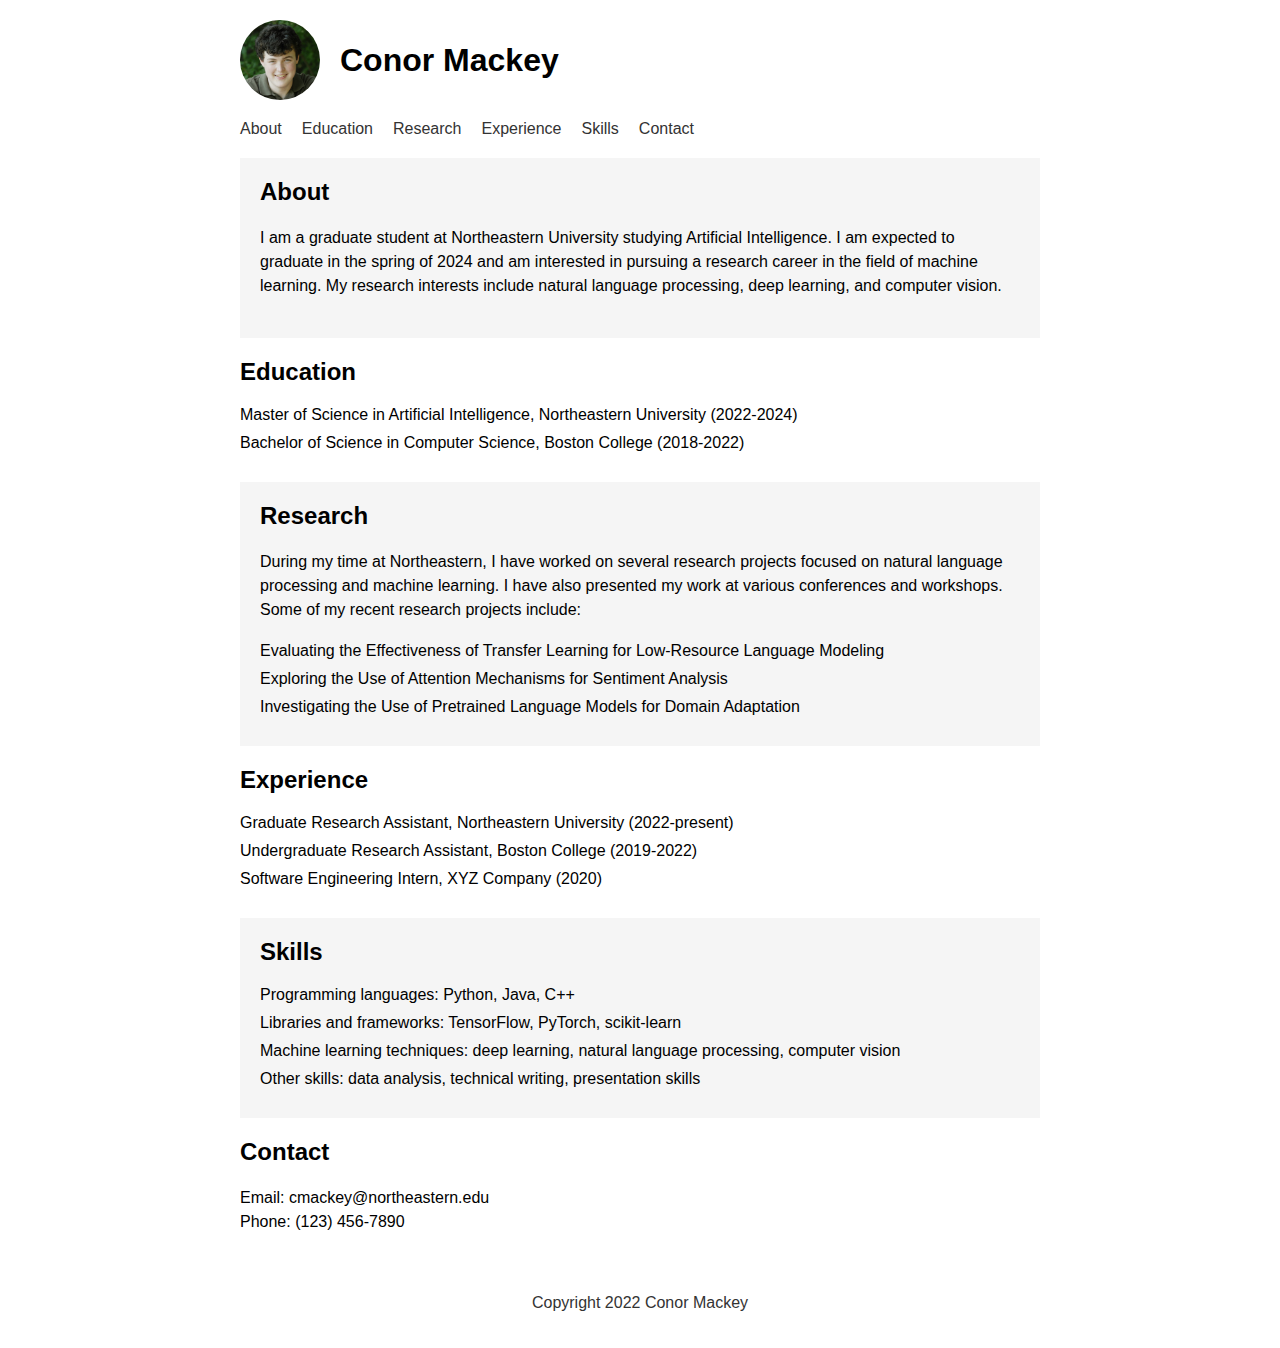
==== index.html @ e324c759 "renamed home page file to "index"" ====
<html>
<head>
  <title>Conor Mackey - Northeastern University AI Graduate Student</title>
  <style>
    /* Add some styles to make the page look polished */
    body {
      font-family: Arial, sans-serif;
      margin: 0;
      padding: 0;
    }
    .container {
      max-width: 800px;
      margin: 0 auto;
      padding: 20px;
    }
    .header {
      display: flex;
      align-items: center;
      margin-bottom: 20px;
    }
    .header h1 {
      font-size: 32px;
      margin: 0;
    }
    .header img {
      border-radius: 50%;
      height: 80px;
      margin-right: 20px;
    }
    .nav {
      display: flex;
      justify-content: space-between;
      margin-bottom: 20px;
    }
    .nav ul {
      list-style: none;
      margin: 0;
      padding: 0;
      display: flex;
    }
    .nav li {
      margin-right: 20px;
    }
    .nav a {
      text-decoration: none;
      color: #333;
    }
    .nav a:hover {
      color: #0070c9;
    }
    .content {
      display: flex;
      flex-wrap: wrap;
    }
    .content .section {
      width: 100%;
      margin-bottom: 20px;
    }
    .content .section:nth-of-type(odd) {
      background-color: #f5f5f5;
      padding: 20px;
    }
    .content h2 {
      font-size: 24px;
      margin: 0 0 20px 0;
    }
    .content p {
      margin: 0 0 20px 0;
      line-height: 1.5;
    }
    .content ul {
      list-style: none;
      margin: 0;
      padding: 0;
    }
    .content li {
      margin-bottom: 10px;
    }
    .content a {
      color: #0070c9;
    }
    .footer {
      margin-top: 20px;
      text-align: center;
      color: #333;
    }
  </style>
</head>
<body>
  <div class="container">
    <div class="header">
      <img src="conor-mackey.jpeg" alt="Conor Mackey">
      <h1>Conor Mackey</h1>
    </div>
    <div class="nav">
      <ul>
        <li><a href="#about">About</a></li>
        <li><a href="#education">Education</a></li>
        <li><a href="#research">Research</a></li>
        <li><a href="#experience">Experience</a></li>
        <li><a href="#skills">Skills</a></li>
        <li><a href="#contact">Contact</a></li>
      </ul>
      </div>
      <div class="content">
      <div class="section" id="about">
        <h2>About</h2>
        <p>I am a graduate student at Northeastern University studying Artificial Intelligence. I am expected to graduate in the spring of 2024 and am interested in pursuing a research career in the field of machine learning. My research interests include natural language processing, deep learning, and computer vision.</p>
      </div>
      <div class="section" id="education">
        <h2>Education</h2>
        <ul>
        <li>Master of Science in Artificial Intelligence, Northeastern University (2022-2024)</li>
        <li>Bachelor of Science in Computer Science, Boston College (2018-2022)</li>
        </ul>
      </div>
      <div class="section" id="research">
        <h2>Research</h2>
        <p>During my time at Northeastern, I have worked on several research projects focused on natural language processing and machine learning. I have also presented my work at various conferences and workshops. Some of my recent research projects include:</p>
        <ul>
        <li>Evaluating the Effectiveness of Transfer Learning for Low-Resource Language Modeling</li>
        <li>Exploring the Use of Attention Mechanisms for Sentiment Analysis</li>
        <li>Investigating the Use of Pretrained Language Models for Domain Adaptation</li>
        </ul>
      </div>
      <div class="section" id="experience">
        <h2>Experience</h2>
        <ul>
        <li>Graduate Research Assistant, Northeastern University (2022-present)</li>
        <li>Undergraduate Research Assistant, Boston College (2019-2022)</li>
        <li>Software Engineering Intern, XYZ Company (2020)</li>
        </ul>
      </div>
      <div class="section" id="skills">
        <h2>Skills</h2>
        <ul>
        <li>Programming languages: Python, Java, C++</li>
        <li>Libraries and frameworks: TensorFlow, PyTorch, scikit-learn</li>
        <li>Machine learning techniques: deep learning, natural language processing, computer vision</li>
        <li>Other skills: data analysis, technical writing, presentation skills</li>
        </ul>
      </div>
      <div class="section" id="contact">
        <h2>Contact</h2>
        <p>Email: cmackey@northeastern.edu<br>
        Phone: (123) 456-7890</p>
      </div>
      </div>
      <div class="footer">
        <p>Copyright 2022 Conor Mackey</p>
      </div>
    </div>
</body>
</html>
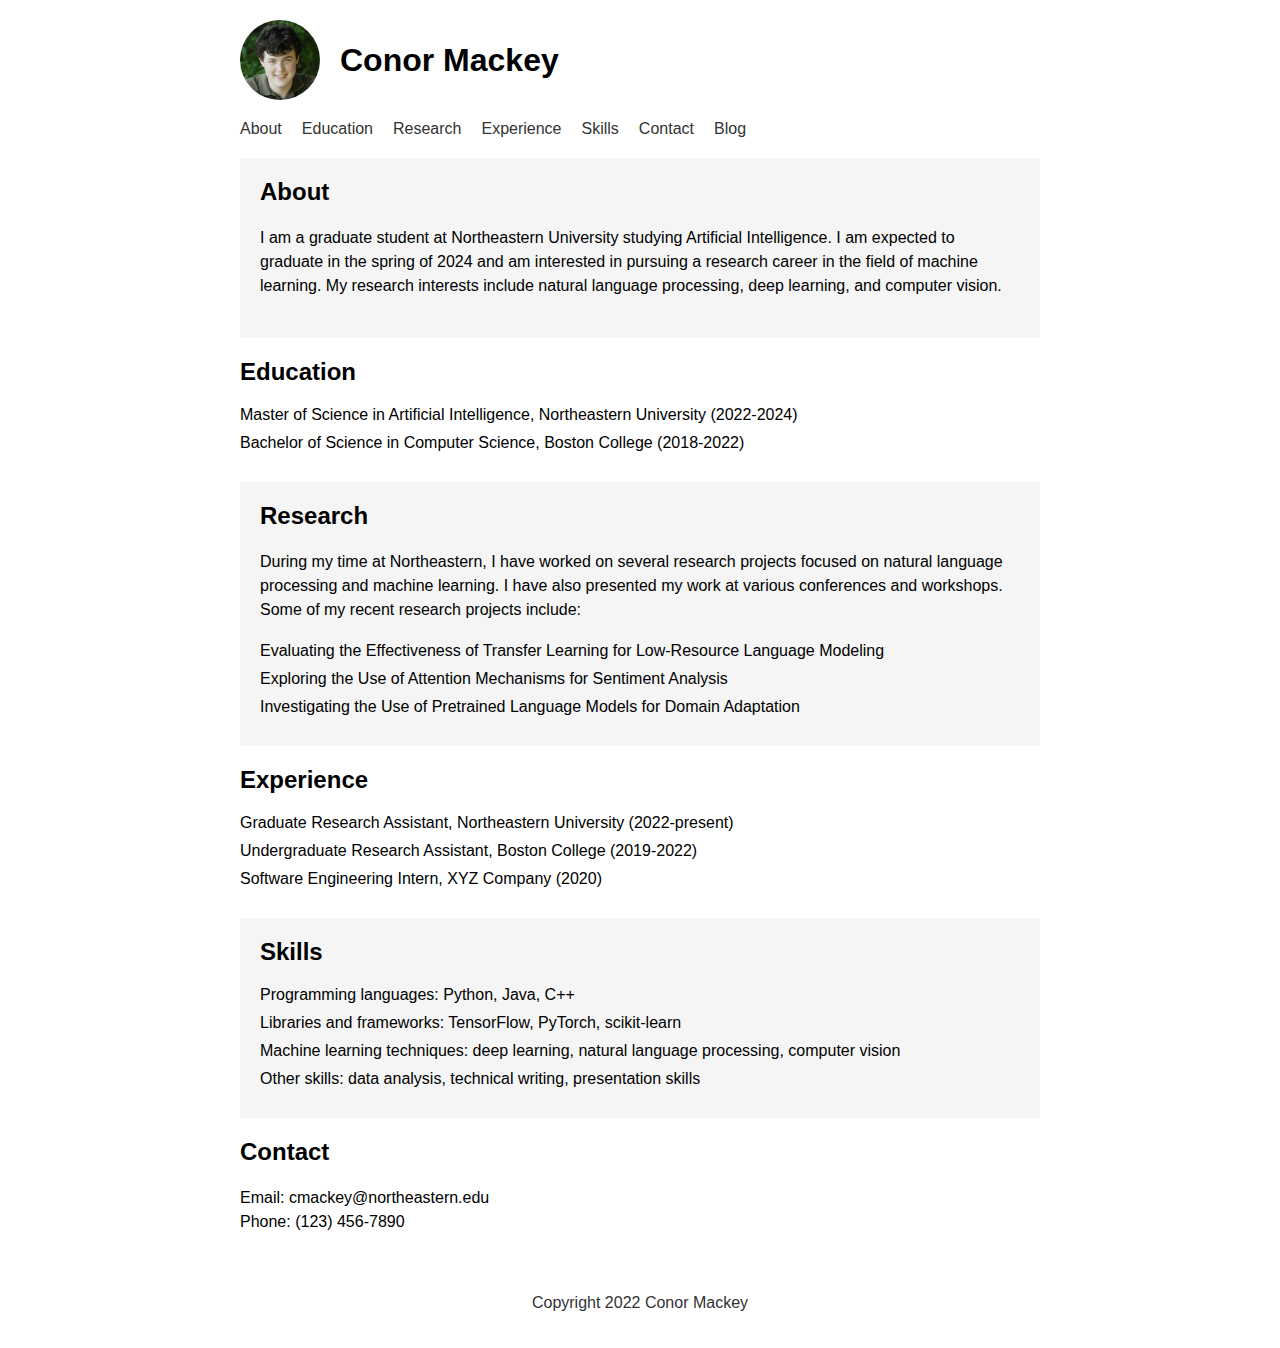
==== commit 4d9d01d6: "added blog" ====
--- a/index.html
+++ b/index.html
@@ -1,90 +1,7 @@
 <html>
 <head>
   <title>Conor Mackey - Northeastern University AI Graduate Student</title>
-  <style>
-    /* Add some styles to make the page look polished */
-    body {
-      font-family: Arial, sans-serif;
-      margin: 0;
-      padding: 0;
-    }
-    .container {
-      max-width: 800px;
-      margin: 0 auto;
-      padding: 20px;
-    }
-    .header {
-      display: flex;
-      align-items: center;
-      margin-bottom: 20px;
-    }
-    .header h1 {
-      font-size: 32px;
-      margin: 0;
-    }
-    .header img {
-      border-radius: 50%;
-      height: 80px;
-      margin-right: 20px;
-    }
-    .nav {
-      display: flex;
-      justify-content: space-between;
-      margin-bottom: 20px;
-    }
-    .nav ul {
-      list-style: none;
-      margin: 0;
-      padding: 0;
-      display: flex;
-    }
-    .nav li {
-      margin-right: 20px;
-    }
-    .nav a {
-      text-decoration: none;
-      color: #333;
-    }
-    .nav a:hover {
-      color: #0070c9;
-    }
-    .content {
-      display: flex;
-      flex-wrap: wrap;
-    }
-    .content .section {
-      width: 100%;
-      margin-bottom: 20px;
-    }
-    .content .section:nth-of-type(odd) {
-      background-color: #f5f5f5;
-      padding: 20px;
-    }
-    .content h2 {
-      font-size: 24px;
-      margin: 0 0 20px 0;
-    }
-    .content p {
-      margin: 0 0 20px 0;
-      line-height: 1.5;
-    }
-    .content ul {
-      list-style: none;
-      margin: 0;
-      padding: 0;
-    }
-    .content li {
-      margin-bottom: 10px;
-    }
-    .content a {
-      color: #0070c9;
-    }
-    .footer {
-      margin-top: 20px;
-      text-align: center;
-      color: #333;
-    }
-  </style>
+  <link rel="stylesheet" href="style.css">
 </head>
 <body>
   <div class="container">
@@ -100,6 +17,7 @@
         <li><a href="#experience">Experience</a></li>
         <li><a href="#skills">Skills</a></li>
         <li><a href="#contact">Contact</a></li>
+        <li><a href="blog.html">Blog</a></li>
       </ul>
       </div>
       <div class="content">
--- a/style.css
+++ b/style.css
@@ -0,0 +1,88 @@
+/* Add some styles to make the page look polished */
+body {
+  font-family: Arial, sans-serif;
+  margin: 0;
+  padding: 0;
+}
+.container {
+  max-width: 800px;
+  margin: 0 auto;
+  padding: 20px;
+}
+.header {
+  display: flex;
+  align-items: center;
+  margin-bottom: 20px;
+}
+.header h1 {
+  display: flex;
+  flex-direction: column;
+  align-items: flex-start;
+}
+.header p {
+  font-style: italic;
+  margin-top: 20px;
+  padding: 20px;
+}
+.header img {
+  border-radius: 50%;
+  height: 80px;
+  margin-right: 20px;
+}
+.nav {
+  display: flex;
+  justify-content: space-between;
+  margin-bottom: 20px;
+}
+.nav ul {
+  list-style: none;
+  margin: 0;
+  padding: 0;
+  display: flex;
+}
+.nav li {
+  margin-right: 20px;
+}
+.nav a {
+  text-decoration: none;
+  color: #333;
+}
+.nav a:hover {
+  color: #0070c9;
+}
+.content {
+  display: flex;
+  flex-wrap: wrap;
+}
+.content .section {
+  width: 100%;
+  margin-bottom: 20px;
+}
+.content .section:nth-of-type(odd) {
+  background-color: #f5f5f5;
+  padding: 20px;
+}
+.content h2 {
+  font-size: 24px;
+  margin: 0 0 20px 0;
+}
+.content p {
+  margin: 0 0 20px 0;
+  line-height: 1.5;
+}
+.content ul {
+  list-style: none;
+  margin: 0;
+  padding: 0;
+}
+.content li {
+  margin-bottom: 10px;
+}
+.content a {
+  color: #0070c9;
+}
+.footer {
+  margin-top: 20px;
+  text-align: center;
+  color: #333;
+}
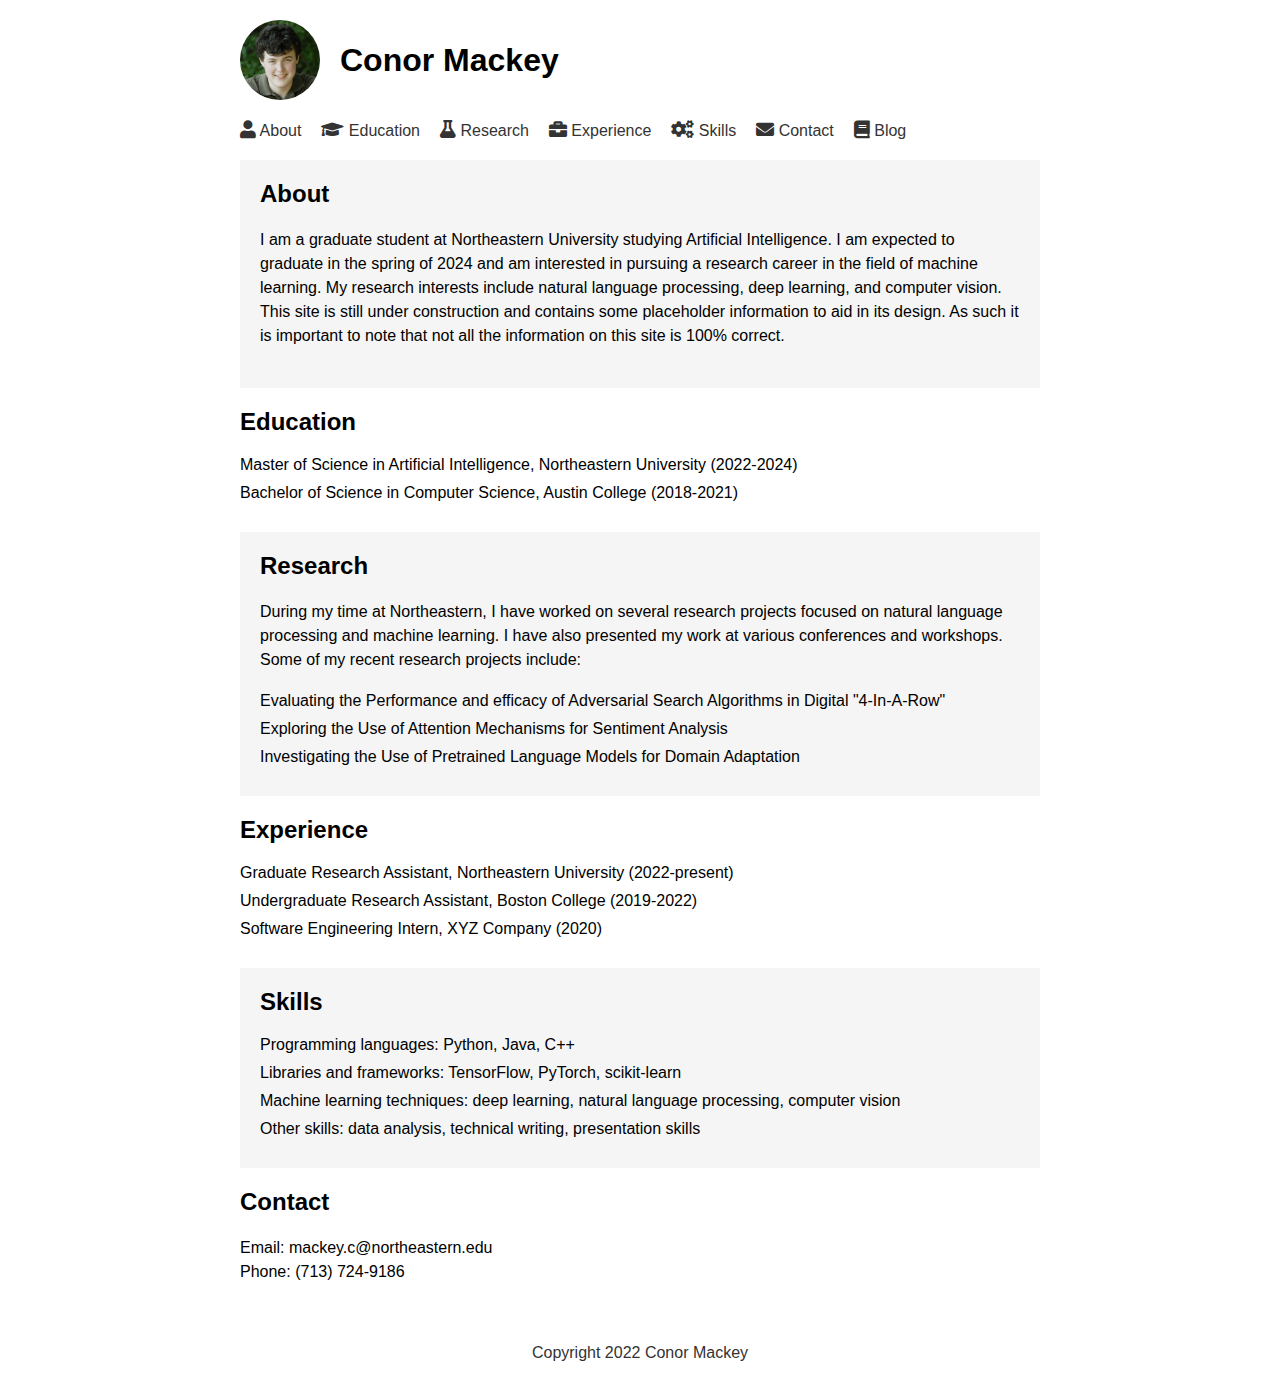
==== commit eaba9560: "Added some icons to navbar, added cool tagline" ====
--- a/index.html
+++ b/index.html
@@ -2,8 +2,11 @@
 <head>
   <title>Conor Mackey - Northeastern University AI Graduate Student</title>
   <link rel="stylesheet" href="style.css">
+  <link rel="stylesheet" href="https://cdnjs.cloudflare.com/ajax/libs/font-awesome/5.15.3/css/all.min.css">
 </head>
 <body>
+</head>
+<body class="main-page">
   <div class="container">
     <div class="header">
       <img src="conor-mackey.jpeg" alt="Conor Mackey">
@@ -11,32 +14,32 @@
     </div>
     <div class="nav">
       <ul>
-        <li><a href="#about">About</a></li>
-        <li><a href="#education">Education</a></li>
-        <li><a href="#research">Research</a></li>
-        <li><a href="#experience">Experience</a></li>
-        <li><a href="#skills">Skills</a></li>
-        <li><a href="#contact">Contact</a></li>
-        <li><a href="blog.html">Blog</a></li>
+        <li><a href="#about"><i class="fas fa-user"></i> About</a></li>
+        <li><a href="#education"><i class="fas fa-graduation-cap"></i> Education</a></li>
+        <li><a href="#research"><i class="fas fa-flask"></i> Research</a></li>
+        <li><a href="#experience"><i class="fas fa-briefcase"></i> Experience</a></li>
+        <li><a href="#skills"><i class="fas fa-cogs"></i> Skills</a></li>
+        <li><a href="#contact"><i class="fas fa-envelope"></i> Contact</a></li>
+        <li><a href="blog.html"><i class="fas fa-book"></i> Blog</a></li>
       </ul>
       </div>
       <div class="content">
       <div class="section" id="about">
         <h2>About</h2>
-        <p>I am a graduate student at Northeastern University studying Artificial Intelligence. I am expected to graduate in the spring of 2024 and am interested in pursuing a research career in the field of machine learning. My research interests include natural language processing, deep learning, and computer vision.</p>
+        <p>I am a graduate student at Northeastern University studying Artificial Intelligence. I am expected to graduate in the spring of 2024 and am interested in pursuing a research career in the field of machine learning. My research interests include natural language processing, deep learning, and computer vision. This site is still under construction and contains some placeholder information to aid in its design. As such it is important to note that not all the information on this site is 100% correct.</p>
       </div>
       <div class="section" id="education">
         <h2>Education</h2>
         <ul>
         <li>Master of Science in Artificial Intelligence, Northeastern University (2022-2024)</li>
-        <li>Bachelor of Science in Computer Science, Boston College (2018-2022)</li>
+        <li>Bachelor of Science in Computer Science, Austin College (2018-2021)</li>
         </ul>
       </div>
       <div class="section" id="research">
         <h2>Research</h2>
         <p>During my time at Northeastern, I have worked on several research projects focused on natural language processing and machine learning. I have also presented my work at various conferences and workshops. Some of my recent research projects include:</p>
         <ul>
-        <li>Evaluating the Effectiveness of Transfer Learning for Low-Resource Language Modeling</li>
+        <li>Evaluating the Performance and efficacy of Adversarial Search Algorithms in Digital "4-In-A-Row"</li>
         <li>Exploring the Use of Attention Mechanisms for Sentiment Analysis</li>
         <li>Investigating the Use of Pretrained Language Models for Domain Adaptation</li>
         </ul>
@@ -60,8 +63,8 @@
       </div>
       <div class="section" id="contact">
         <h2>Contact</h2>
-        <p>Email: cmackey@northeastern.edu<br>
-        Phone: (123) 456-7890</p>
+        <p>Email: mackey.c@northeastern.edu<br>
+        Phone: (713) 724-9186</p>
       </div>
       </div>
       <div class="footer">
--- a/style.css
+++ b/style.css
@@ -29,10 +29,23 @@
   height: 80px;
   margin-right: 20px;
 }
+.main-page .header {
+  margin-bottom: 20px;
+}
+.blog-page .header {
+  margin-bottom: 0;
+}
 .nav {
   display: flex;
   justify-content: space-between;
   margin-bottom: 20px;
+}
+ul li a i {
+  color: #333;
+  font-size: 18px;
+}
+ul li a:hover i {
+  color: #0070c9;
 }
 .nav ul {
   list-style: none;
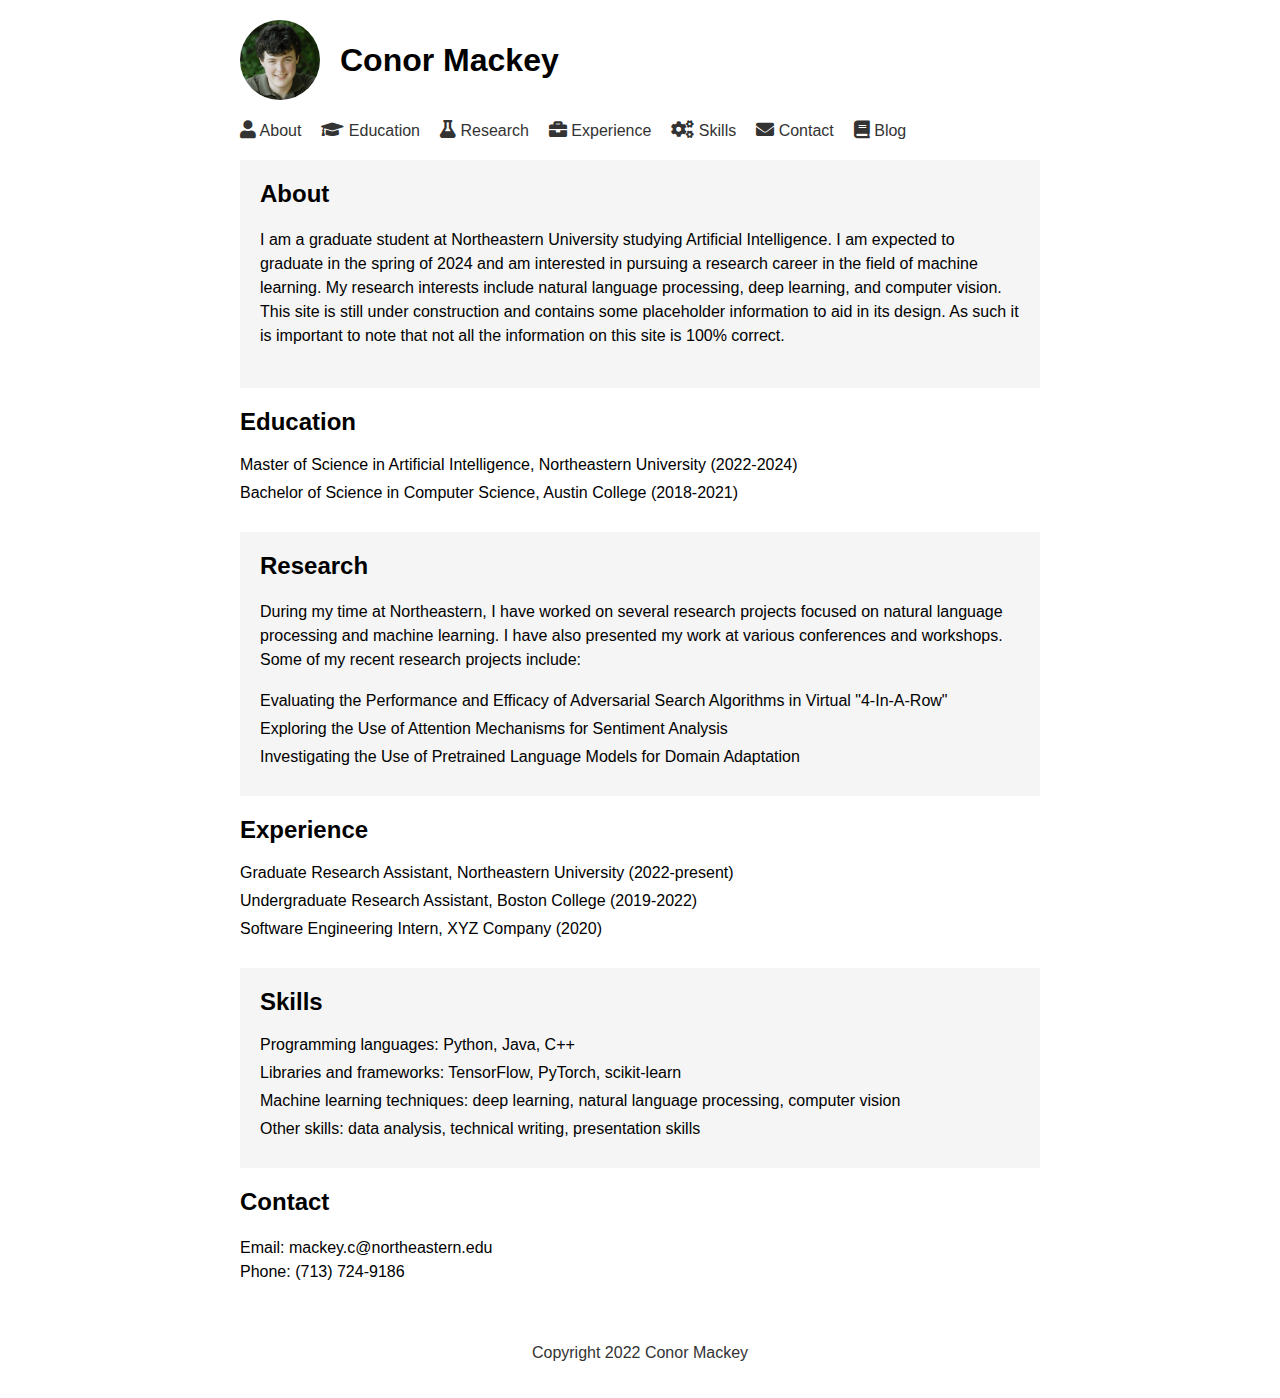
==== commit 2f9df14c: "typo fix" ====
--- a/index.html
+++ b/index.html
@@ -39,7 +39,7 @@
         <h2>Research</h2>
         <p>During my time at Northeastern, I have worked on several research projects focused on natural language processing and machine learning. I have also presented my work at various conferences and workshops. Some of my recent research projects include:</p>
         <ul>
-        <li>Evaluating the Performance and efficacy of Adversarial Search Algorithms in Digital "4-In-A-Row"</li>
+        <li>Evaluating the Performance and Efficacy of Adversarial Search Algorithms in Virtual "4-In-A-Row"</li>
         <li>Exploring the Use of Attention Mechanisms for Sentiment Analysis</li>
         <li>Investigating the Use of Pretrained Language Models for Domain Adaptation</li>
         </ul>
--- a/style.css
+++ b/style.css
@@ -12,7 +12,6 @@
 .header {
   display: flex;
   align-items: center;
-  margin-bottom: 20px;
 }
 .header h1 {
   display: flex;
